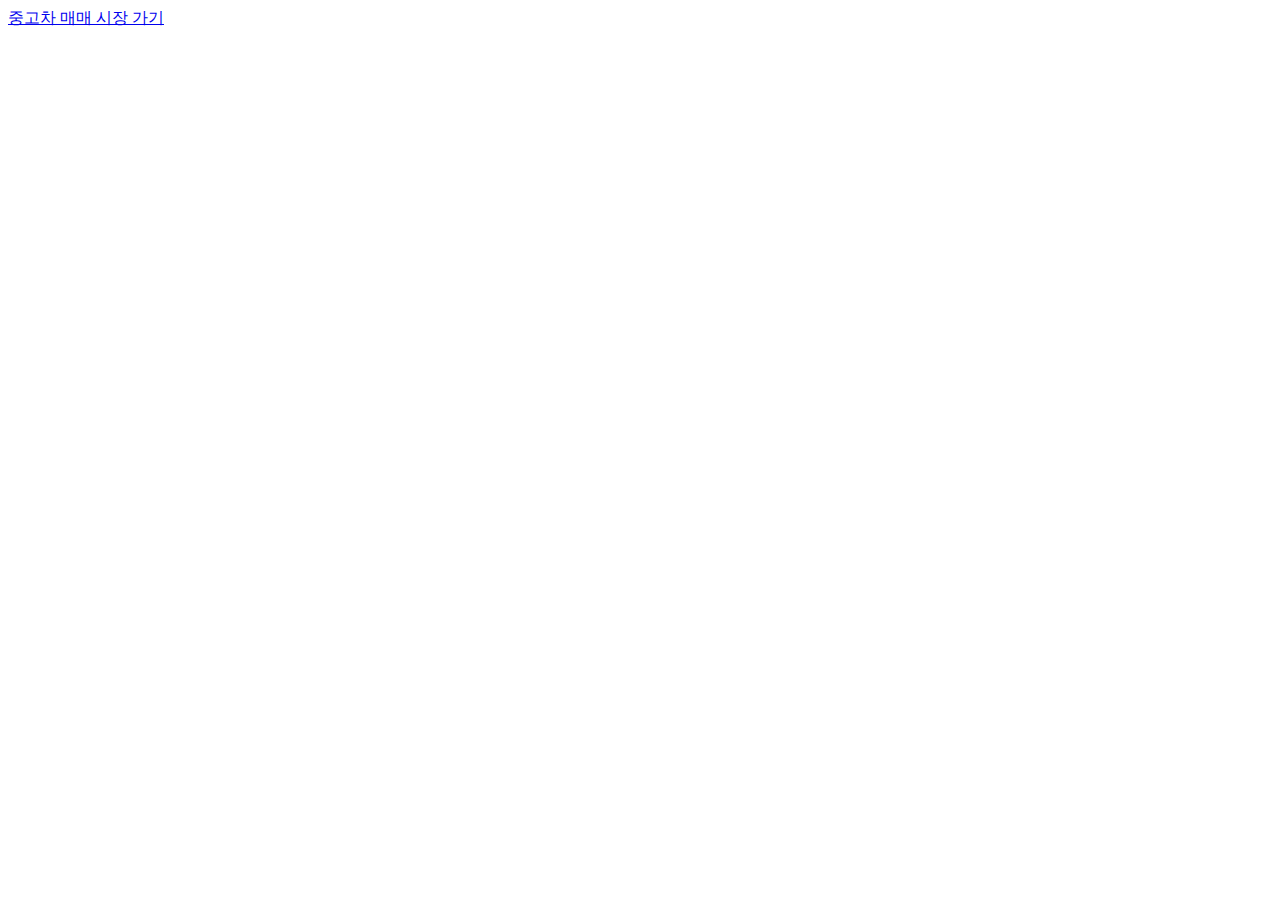
==== src/main/resources/static/index.html @ 3b0d5198 "하이퍼렛저 연동" ====
<!DOCTYPE html>
<html>
  <head>
    <meta charset="utf-8" />
    <meta name="viewport" content="width=device-width, initial-scale=1, shrink-to-fit=no" >
    <title>React App</title>
  </head>
  <body>
  	<a href="html/fabcar.html">중고차 매매 시장 가기</a>
  </body>
</html>
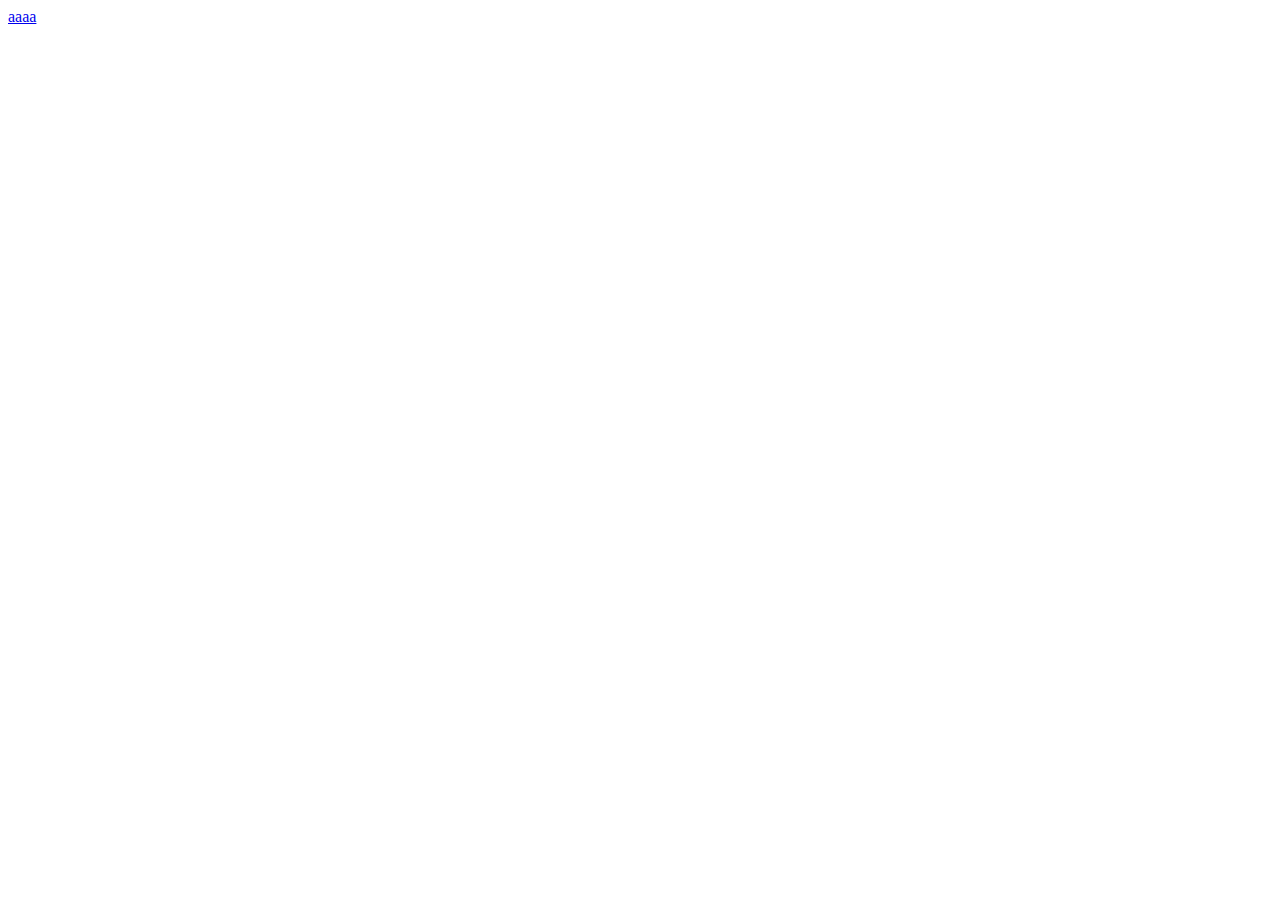
==== commit 79477e72: "db 연동중" ====
--- a/src/main/resources/static/index.html
+++ b/src/main/resources/static/index.html
@@ -3,9 +3,9 @@
   <head>
     <meta charset="utf-8" />
     <meta name="viewport" content="width=device-width, initial-scale=1, shrink-to-fit=no" >
-    <title>React App</title>
+    <title>Dear my pet</title>
   </head>
   <body>
-  	<a href="html/fabcar.html">중고차 매매 시장 가기</a>
+  	<a href="html/dearmypet.html">aaaa</a>
   </body>
 </html>
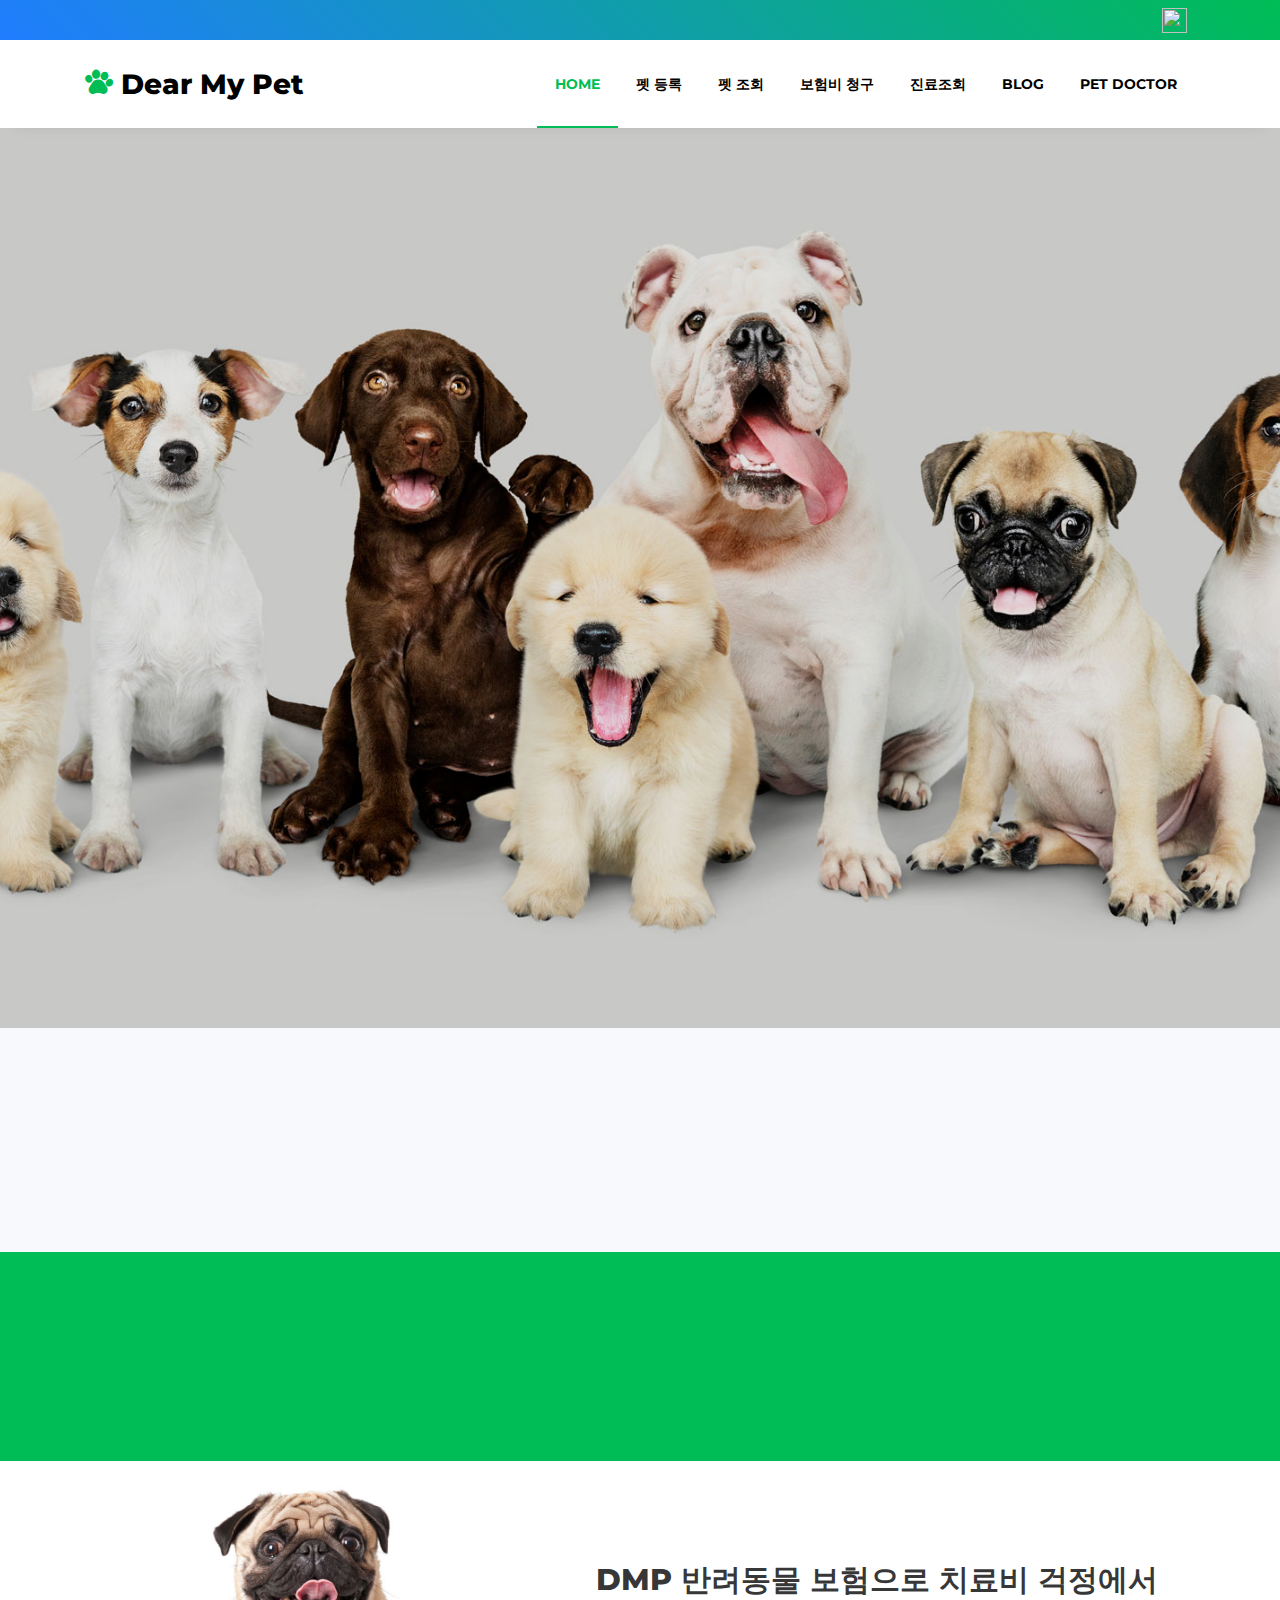
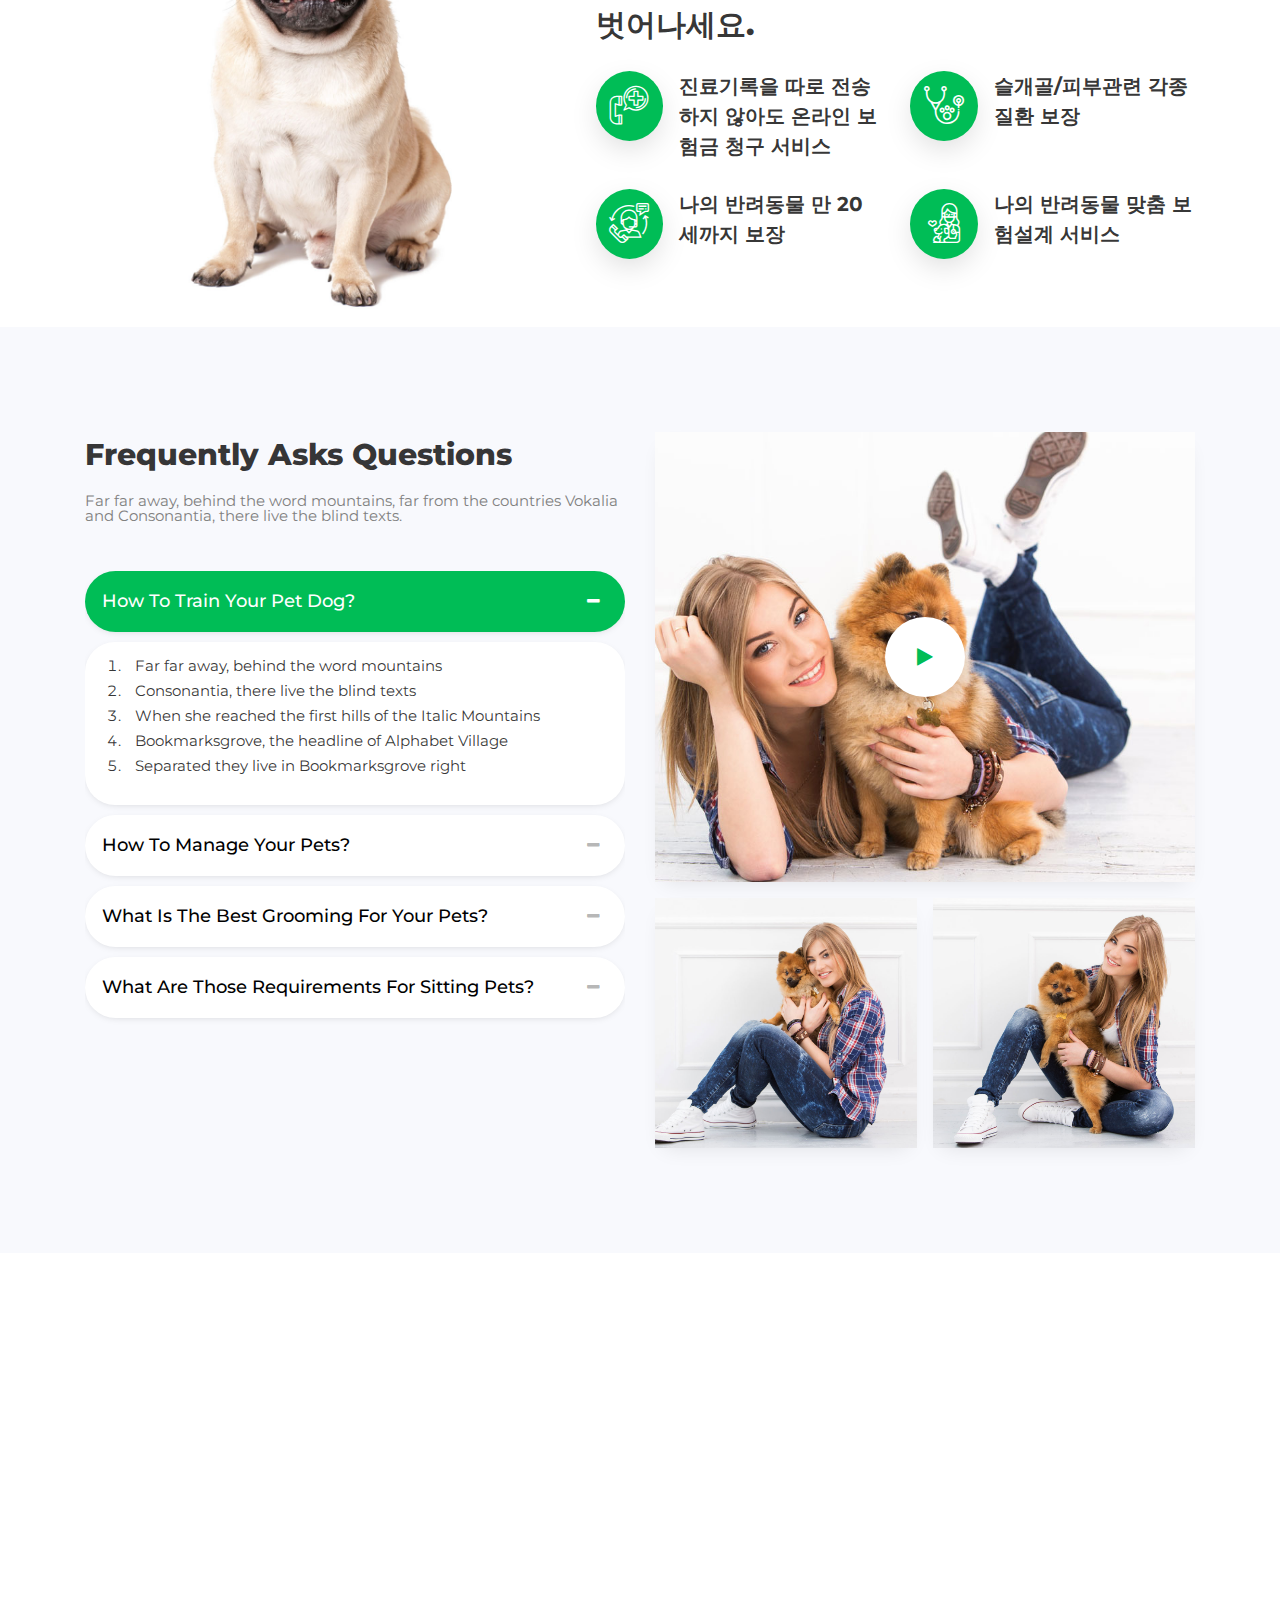
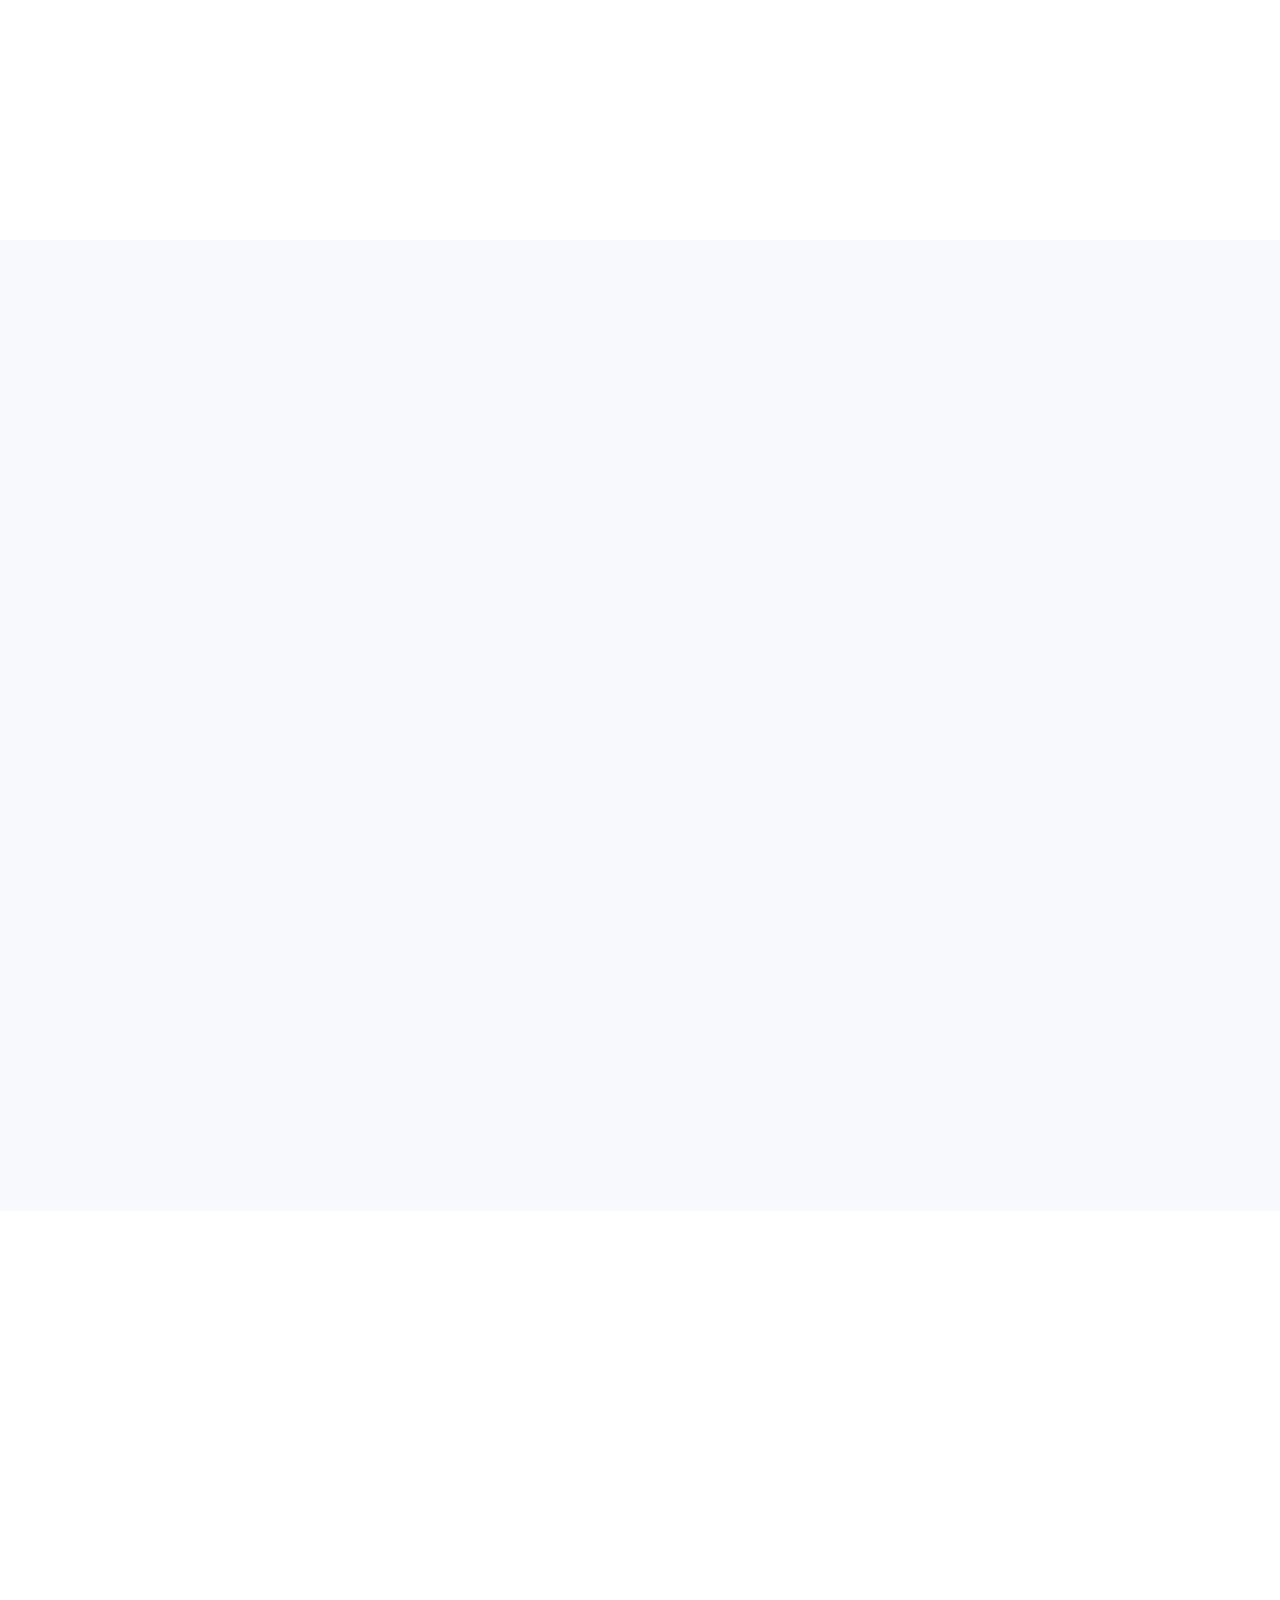
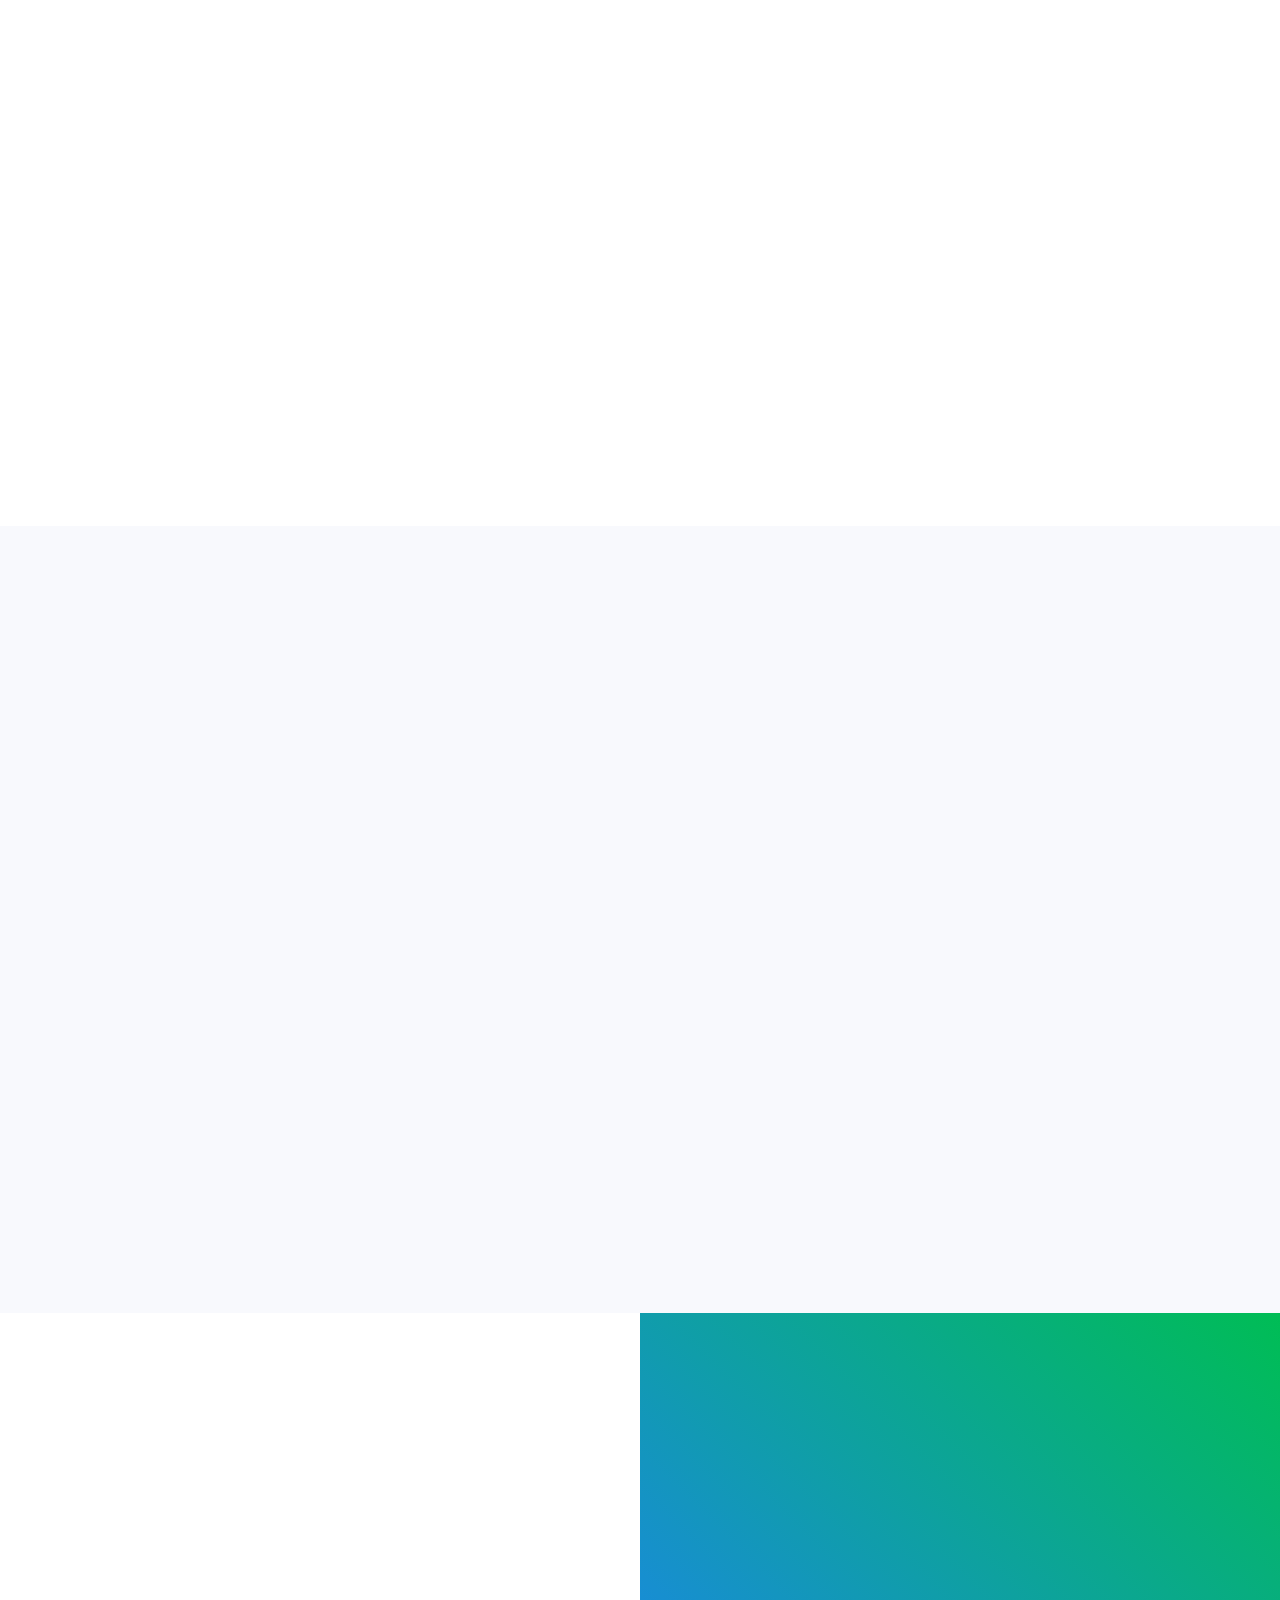
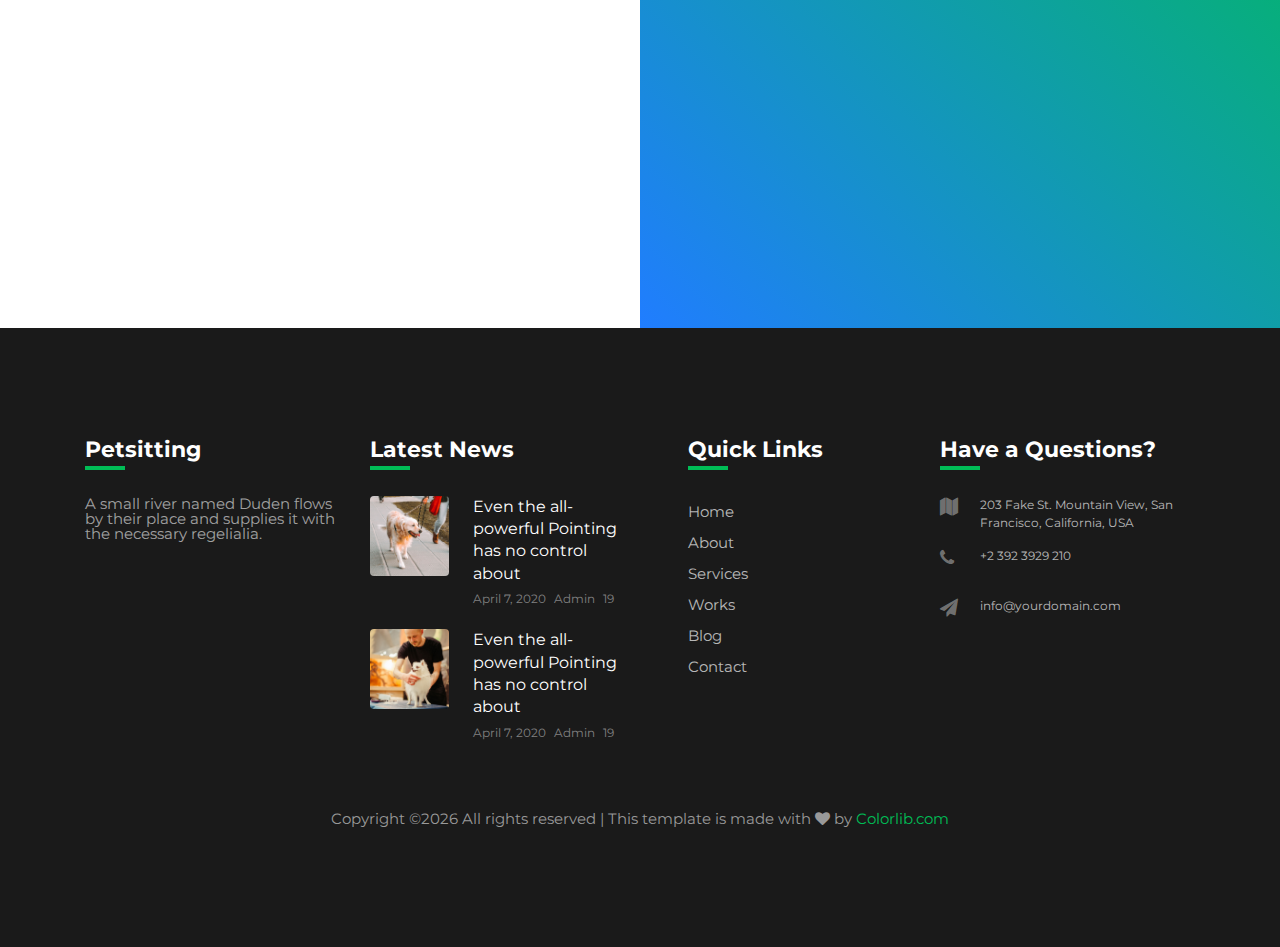
==== commit 5dc8b551: "ui update" ====
--- a/src/main/resources/static/index.html
+++ b/src/main/resources/static/index.html
@@ -1,11 +1,797 @@
 <!DOCTYPE html>
-<html>
+<html lang="en">
   <head>
-    <meta charset="utf-8" />
-    <meta name="viewport" content="width=device-width, initial-scale=1, shrink-to-fit=no" >
-    <title>Dear my pet</title>
+    <title>Pet Sitting - Free Bootstrap 4 Template by Colorlib</title>
+    <meta charset="utf-8">
+    <meta name="viewport" content="width=device-width, initial-scale=1, shrink-to-fit=no">
+    
+    <link href="https://fonts.googleapis.com/css?family=Montserrat:200,300,400,500,600,700,800&display=swap" rel="stylesheet">
+
+    <link rel="stylesheet" href="https://stackpath.bootstrapcdn.com/font-awesome/4.7.0/css/font-awesome.min.css">
+ 
+    <link rel="stylesheet" href="css/animate.css">
+    
+    <link rel="stylesheet" href="css/owl.carousel.min.css">
+    <link rel="stylesheet" href="css/owl.theme.default.min.css">
+    <link rel="stylesheet" href="css/magnific-popup.css">
+
+
+    <link rel="stylesheet" href="css/bootstrap-datepicker.css">
+    <link rel="stylesheet" href="css/jquery.timepicker.css">
+
+    <link rel="stylesheet" href="css/flaticon.css">
+    <link rel="stylesheet" href="css/style.css">
   </head>
   <body>
-  	<a href="html/dearmypet.html">aaaa</a>
+
+    <div class="wrap">
+			<div class="container">
+				<div class="row">
+					<div class="col-md-6 d-flex align-items-center">
+					</div>
+					<div class="col-md-6 d-flex justify-content-md-end">
+						<div class="social-media">
+			    		<p class="mb-0 d-flex">
+			    			<a href="login.html" class="d-flex align-items-center justify-content-center">
+			    			<img  src=/images/kakaoicon.png width="25"height="25">
+		    			</span></a>
+		    		
+			    		</p>
+		        </div>
+					</div>
+				</div>
+			</div>
+		</div>
+		<nav class="navbar navbar-expand-lg navbar-dark ftco_navbar bg-dark ftco-navbar-light" id="ftco-navbar">
+	    <div class="container">
+	    	<a class="navbar-brand" href="index.html"><span class="flaticon-pawprint-1 mr-2"></span>Dear My Pet</a>
+	      <button class="navbar-toggler" type="button" data-toggle="collapse" data-target="#ftco-nav" aria-controls="ftco-nav" aria-expanded="false" aria-label="Toggle navigation">
+	        <span class="fa fa-bars"></span> Menu
+	      </button>
+	      <div class="collapse navbar-collapse" id="ftco-nav">
+	        <ul class="navbar-nav ml-auto">
+	        	<li class="nav-item active"><a href="index.html" class="nav-link">Home</a></li>
+	        	        <li class="nav-item"><a href="pricing.html" class="nav-link">펫 등록</a></li>
+	        	        <li class="nav-item"><a href="vet.html" class="nav-link">펫 조회</a></li>
+	        	        <li class="nav-item"><a href="services.html" class="nav-link">보험비 청구</a></li>
+	                    <li class="nav-item"><a href="gallery.html" class="nav-link">진료조회</a></li>
+	                    <li class="nav-item"><a href="blog.html" class="nav-link">Blog</a></li>
+	                    <li class="nav-item"><a href="contact.html" class="nav-link">Pet Doctor</a></li>
+	        </ul>
+	      </div>
+	    </div>
+	  </nav>
+    <!-- END nav -->
+    <div class="hero-wrap js-fullheight" style="background-image: url('images/bg_1.jpg');" data-stellar-background-ratio="0.5">
+      <div class="overlay"></div>
+      <div class="container">
+        <div class="row no-gutters slider-text js-fullheight align-items-center justify-content-center" data-scrollax-parent="true">
+          <div class="col-md-11 ftco-animate text-center">
+          	<h1 class="mb-4">Highest Quality Care For Pets You'll Love </h1>
+           <!--  <p><a href="#" class="btn btn-primary mr-md-4 py-3 px-4">Learn more <span class="ion-ios-arrow-forward"></span></a></p> -->
+          </div>
+        </div>
+      </div>
+    </div>
+
+    <section class="ftco-section bg-light ftco-no-pt ftco-intro">
+    	<div class="container">
+    		<div class="row">
+          <div class="col-md-4 d-flex align-self-stretch px-4 ftco-animate">
+            <div class="d-block services active text-center">
+              <div class="icon d-flex align-items-center justify-content-center">
+            		<span class="flaticon-blind"></span>
+              </div>
+              <div class="media-body">
+                <h3 class="heading">펫 등록</h3>
+                <p>나의 반려동물을 등록해주세요.</p>
+                <a href="pricing.html" class="btn-custom d-flex align-items-center justify-content-center"><span class="fa fa-chevron-right"></span><i class="sr-only">Read more</i></a>
+              </div>
+            </div>      
+          </div>
+          <div class="col-md-4 d-flex align-self-stretch px-4 ftco-animate">
+            <div class="d-block services text-center">
+              <div class="icon d-flex align-items-center justify-content-center">
+            		<span class="flaticon-dog-eating"></span>
+              </div>
+              <div class="media-body">
+                <h3 class="heading">펫 조회</h3>
+                <p>나의 반려동물 & 진료기록 조회</p>
+                <a href="vet.html" class="btn-custom d-flex align-items-center justify-content-center"><span class="fa fa-chevron-right"></span><i class="sr-only">Read more</i></a>
+              </div>
+            </div>    
+          </div>
+          <div class="col-md-4 d-flex align-self-stretch px-4 ftco-animate">
+            <div class="d-block services text-center">
+              <div class="icon d-flex align-items-center justify-content-center">
+            		<span class="flaticon-grooming"></span>
+              </div>
+              <div class="media-body">
+                <h3 class="heading">보험비 청구</h3>
+                <p>손쉬운 보험비 청구 서비스!</p>
+                <a href="services.html" class="btn-custom d-flex align-items-center justify-content-center"><span class="fa fa-chevron-right"></span><i class="sr-only">Read more</i></a>
+              </div>
+            </div>      
+          </div>
+        </div>
+    	</div>
+    </section>
+
+ 
+    <section class="ftco-counter" id="section-counter">
+    	<div class="container">
+				<div class="row">
+          <div class="col-md-6 col-lg-3 d-flex justify-content-center counter-wrap ftco-animate">
+            <div class="block-18 text-center">
+              <div class="text">
+                <strong class="number" data-number="5000">0</strong>
+              </div>
+              <div class="text">
+              	<span>가입한 댕냥이 수</span>
+              </div>
+            </div>
+          </div>
+          <div class="col-md-6 col-lg-3 d-flex justify-content-center counter-wrap ftco-animate">
+            <div class="block-18 text-center">
+              <div class="text">
+                <strong class="number" data-number="45600">0</strong>
+              </div>
+              <div class="text">
+              	<span>총 보험료 지급액 (백만원)</span>
+              </div>
+            </div>
+          </div>
+          <div class="col-md-6 col-lg-3 d-flex justify-content-center counter-wrap ftco-animate">
+            <div class="block-18 text-center">
+              <div class="text">
+                <strong class="number" data-number="2700000">0</strong>
+              </div>
+              <div class="text">
+              	<span>마리당 실수령액(원)</span>
+              	<br>
+              	 <div class="text">
+              * 보험료청구 반려동물 대상 통계입니다.
+              </div>
+            </div>
+          </div>
+         <!--  <div class="col-md-6 col-lg-3 d-flex justify-content-center counter-wrap ftco-animate">
+            <div class="block-18 text-center">
+              <div class="text">
+                <strong class="number" data-number="50">0</strong>
+              </div>
+              <div class="text">
+              	<span>Pets Hosted</span>
+              </div>
+            </div>
+          </div> -->
+        </div>
+    	</div>
+    </section>
+
+ <section class="ftco-section ftco-no-pt ftco-no-pb">
+    	<div class="container">
+    		<div class="row d-flex no-gutters">
+    			<div class="col-md-5 d-flex">
+    				<div class="img img-video d-flex align-self-stretch align-items-center justify-content-center justify-content-md-center mb-4 mb-sm-0" style="background-image:url(images/about-1.jpg);">
+    				</div>
+    			</div>
+    			<div class="col-md-7 pl-md-5 py-md-5">
+    				<div class="heading-section pt-md-5">
+	            <h2 class="mb-4">DMP 반려동물 보험으로 치료비 걱정에서 벗어나세요.</h2>
+    				</div>
+    				<div class="row">
+    				
+    				<div class="col-md-6 services-2 w-100 d-flex">
+	    					<div class="icon d-flex align-items-center justify-content-center"><span class="flaticon-emergency-call"></span></div>
+	    					<div class="text pl-3">
+	    						<h4>진료기록을 따로 전송하지 않아도 온라인 보험금 청구 서비스</h4>
+	    					</div>
+	    				</div>
+	    				
+	    				<div class="col-md-6 services-2 w-100 d-flex">
+	    					<div class="icon d-flex align-items-center justify-content-center"><span class="flaticon-stethoscope"></span></div>
+	    					<div class="text pl-3">
+	    						<h4>슬개골/피부관련 각종 질환 보장</h4>
+	    						
+	    					</div>
+	    				</div>
+	    				<div class="col-md-6 services-2 w-100 d-flex">
+	    					<div class="icon d-flex align-items-center justify-content-center"><span class="flaticon-customer-service"></span></div>
+	    					<div class="text pl-3">
+	    						<h4>나의 반려동물 만 20세까지 보장</h4>
+	    						
+	    					</div>
+	    				</div>
+	    				
+	    				<div class="col-md-6 services-2 w-100 d-flex">
+	    					<div class="icon d-flex align-items-center justify-content-center"><span class="flaticon-veterinarian"></span></div>
+	    					<div class="text pl-3">
+	    						<h4>나의 반려동물 맞춤 보험설계 서비스</h4>
+	    					</div>
+	    				</div>
+	    			</div>
+	        </div>
+        </div>
+    	</div>
+    </section>
+
+
+
+
+    <section class="ftco-section bg-light ftco-faqs">
+    	<div class="container">
+    		<div class="row">
+    			<div class="col-lg-6 order-md-last">
+    				<div class="img img-video d-flex align-self-stretch align-items-center justify-content-center justify-content-md-center mb-4 mb-sm-0" style="background-image:url(images/about.jpg);">
+    					<a href="https://vimeo.com/45830194" class="icon-video popup-vimeo d-flex justify-content-center align-items-center">
+    						<span class="fa fa-play"></span>
+    					</a>
+    				</div>
+    				<div class="d-flex mt-3">
+    					<div class="img img-2 mr-md-2" style="background-image:url(images/about-2.jpg);"></div>
+    					<div class="img img-2 ml-md-2" style="background-image:url(images/about-3.jpg);"></div>
+    				</div>
+    			</div>
+
+    			<div class="col-lg-6">
+    				<div class="heading-section mb-5 mt-5 mt-lg-0">
+	            <h2 class="mb-3">Frequently Asks Questions</h2>
+	            <p>Far far away, behind the word mountains, far from the countries Vokalia and Consonantia, there live the blind texts.</p>
+    				</div>
+    				<div id="accordion" class="myaccordion w-100" aria-multiselectable="true">
+						  <div class="card">
+						    <div class="card-header p-0" id="headingOne">
+						      <h2 class="mb-0">
+						        <button href="#collapseOne" class="d-flex py-3 px-4 align-items-center justify-content-between btn btn-link" data-parent="#accordion" data-toggle="collapse" aria-expanded="true" aria-controls="collapseOne">
+						        	<p class="mb-0">How to train your pet dog?</p>
+						          <i class="fa" aria-hidden="true"></i>
+						        </button>
+						      </h2>
+						    </div>
+						    <div class="collapse show" id="collapseOne" role="tabpanel" aria-labelledby="headingOne">
+						      <div class="card-body py-3 px-0">
+						      	<ol>
+						      		<li>Far far away, behind the word mountains</li>
+						      		<li>Consonantia, there live the blind texts</li>
+						      		<li>When she reached the first hills of the Italic Mountains</li>
+						      		<li>Bookmarksgrove, the headline of Alphabet Village</li>
+						      		<li>Separated they live in Bookmarksgrove right</li>
+						      	</ol>
+						      </div>
+						    </div>
+						  </div>
+
+						  <div class="card">
+						    <div class="card-header p-0" id="headingTwo" role="tab">
+						      <h2 class="mb-0">
+						        <button href="#collapseTwo" class="d-flex py-3 px-4 align-items-center justify-content-between btn btn-link" data-parent="#accordion" data-toggle="collapse" aria-expanded="false" aria-controls="collapseTwo">
+						        	<p class="mb-0">How to manage your pets?</p>
+						          <i class="fa" aria-hidden="true"></i>
+						        </button>
+						      </h2>
+						    </div>
+						    <div class="collapse" id="collapseTwo" role="tabpanel" aria-labelledby="headingTwo">
+						      <div class="card-body py-3 px-0">
+						      	<ol>
+						      		<li>Far far away, behind the word mountains</li>
+						      		<li>Consonantia, there live the blind texts</li>
+						      		<li>When she reached the first hills of the Italic Mountains</li>
+						      		<li>Bookmarksgrove, the headline of Alphabet Village</li>
+						      		<li>Separated they live in Bookmarksgrove right</li>
+						      	</ol>
+						      </div>
+						    </div>
+						  </div>
+
+						  <div class="card">
+						    <div class="card-header p-0" id="headingThree" role="tab">
+						      <h2 class="mb-0">
+						        <button href="#collapseThree" class="d-flex py-3 px-4 align-items-center justify-content-between btn btn-link" data-parent="#accordion" data-toggle="collapse" aria-expanded="false" aria-controls="collapseThree">
+						        	<p class="mb-0">What is the best grooming for your pets?</p>
+						          <i class="fa" aria-hidden="true"></i>
+						        </button>
+						      </h2>
+						    </div>
+						    <div class="collapse" id="collapseThree" role="tabpanel" aria-labelledby="headingTwo">
+						      <div class="card-body py-3 px-0">
+						      	<ol>
+						      		<li>Far far away, behind the word mountains</li>
+						      		<li>Consonantia, there live the blind texts</li>
+						      		<li>When she reached the first hills of the Italic Mountains</li>
+						      		<li>Bookmarksgrove, the headline of Alphabet Village</li>
+						      		<li>Separated they live in Bookmarksgrove right</li>
+						      	</ol>
+						      </div>
+						    </div>
+						  </div>
+
+						  <div class="card">
+						    <div class="card-header p-0" id="headingFour" role="tab">
+						      <h2 class="mb-0">
+						        <button href="#collapseFour" class="d-flex py-3 px-4 align-items-center justify-content-between btn btn-link" data-parent="#accordion" data-toggle="collapse" aria-expanded="false" aria-controls="collapseFour">
+						        	<p class="mb-0">What are those requirements for sitting pets?</p>
+						          <i class="fa" aria-hidden="true"></i>
+						        </button>
+						      </h2>
+						    </div>
+						    <div class="collapse" id="collapseFour" role="tabpanel" aria-labelledby="headingTwo">
+						      <div class="card-body py-3 px-0">
+						      	<p>Far far away, behind the word mountains, far from the countries Vokalia and Consonantia, there live the blind texts. Separated they live in Bookmarksgrove right at the coast of the Semantics, a large language ocean.</p>
+						      </div>
+						    </div>
+						  </div>
+						</div>
+	        </div>
+        </div>
+    	</div>
+    </section>
+
+    <section class="ftco-section testimony-section" style="background-image: url('images/bg_2.jpg');">
+    	<div class="overlay"></div>
+      <div class="container">
+        <div class="row justify-content-center pb-5 mb-3">
+          <div class="col-md-7 heading-section text-center ftco-animate">
+            <h2>Happy Clients &amp; Feedbacks</h2>
+          </div>
+        </div>
+        <div class="row ftco-animate">
+          <div class="col-md-12">
+            <div class="carousel-testimony owl-carousel ftco-owl">
+              <div class="item">
+                <div class="testimony-wrap py-4">
+                	<div class="icon d-flex align-items-center justify-content-center"><span class="fa fa-quote-left"></span></div>
+                  <div class="text">
+                    <p class="mb-4">Far far away, behind the word mountains, far from the countries Vokalia and Consonantia, there live the blind texts.</p>
+                    <div class="d-flex align-items-center">
+                    	<div class="user-img" style="background-image: url(images/person_1.jpg)"></div>
+                    	<div class="pl-3">
+		                    <p class="name">Roger Scott</p>
+		                    <span class="position">Marketing Manager</span>
+		                  </div>
+	                  </div>
+                  </div>
+                </div>
+              </div>
+              <div class="item">
+                <div class="testimony-wrap py-4">
+                	<div class="icon d-flex align-items-center justify-content-center"><span class="fa fa-quote-left"></span></div>
+                  <div class="text">
+                    <p class="mb-4">Far far away, behind the word mountains, far from the countries Vokalia and Consonantia, there live the blind texts.</p>
+                    <div class="d-flex align-items-center">
+                    	<div class="user-img" style="background-image: url(images/person_2.jpg)"></div>
+                    	<div class="pl-3">
+		                    <p class="name">Roger Scott</p>
+		                    <span class="position">Marketing Manager</span>
+		                  </div>
+	                  </div>
+                  </div>
+                </div>
+              </div>
+              <div class="item">
+                <div class="testimony-wrap py-4">
+                	<div class="icon d-flex align-items-center justify-content-center"><span class="fa fa-quote-left"></span></div>
+                  <div class="text">
+                    <p class="mb-4">Far far away, behind the word mountains, far from the countries Vokalia and Consonantia, there live the blind texts.</p>
+                    <div class="d-flex align-items-center">
+                    	<div class="user-img" style="background-image: url(images/person_3.jpg)"></div>
+                    	<div class="pl-3">
+		                    <p class="name">Roger Scott</p>
+		                    <span class="position">Marketing Manager</span>
+		                  </div>
+	                  </div>
+                  </div>
+                </div>
+              </div>
+              <div class="item">
+                <div class="testimony-wrap py-4">
+                	<div class="icon d-flex align-items-center justify-content-center"><span class="fa fa-quote-left"></span></div>
+                  <div class="text">
+                    <p class="mb-4">Far far away, behind the word mountains, far from the countries Vokalia and Consonantia, there live the blind texts.</p>
+                    <div class="d-flex align-items-center">
+                    	<div class="user-img" style="background-image: url(images/person_1.jpg)"></div>
+                    	<div class="pl-3">
+		                    <p class="name">Roger Scott</p>
+		                    <span class="position">Marketing Manager</span>
+		                  </div>
+	                  </div>
+                  </div>
+                </div>
+              </div>
+              <div class="item">
+                <div class="testimony-wrap py-4">
+                	<div class="icon d-flex align-items-center justify-content-center"><span class="fa fa-quote-left"></span></div>
+                  <div class="text">
+                    <p class="mb-4">Far far away, behind the word mountains, far from the countries Vokalia and Consonantia, there live the blind texts.</p>
+                    <div class="d-flex align-items-center">
+                    	<div class="user-img" style="background-image: url(images/person_2.jpg)"></div>
+                    	<div class="pl-3">
+		                    <p class="name">Roger Scott</p>
+		                    <span class="position">Marketing Manager</span>
+		                  </div>
+	                  </div>
+                  </div>
+                </div>
+              </div>
+            </div>
+          </div>
+        </div>
+      </div>
+    </section>
+
+    <section class="ftco-section bg-light">
+    	<div class="container">
+    		<div class="row justify-content-center pb-5 mb-3">
+          <div class="col-md-7 heading-section text-center ftco-animate">
+            <h2>Affordable Packages</h2>
+          </div>
+        </div>
+    		<div class="row">
+    			<div class="col-md-4 ftco-animate">
+	          <div class="block-7">
+	          	<div class="img" style="background-image: url(images/pricing-1.jpg);"></div>
+	            <div class="text-center p-4">
+	            	<span class="excerpt d-block">Personal</span>
+	            	<span class="price"><sup>$</sup> <span class="number">49</span> <sub>/mos</sub></span>
+	            
+		            <ul class="pricing-text mb-5">
+		              <li><span class="fa fa-check mr-2"></span>5 Dog Walk</li>
+		              <li><span class="fa fa-check mr-2"></span>3 Vet Visit</li>
+		              <li><span class="fa fa-check mr-2"></span>3 Pet Spa</li>
+		              <li><span class="fa fa-check mr-2"></span>Free Supports</li>
+		            </ul>
+
+	            	<a href="#" class="btn btn-primary d-block px-2 py-3">Get Started</a>
+	            </div>
+	          </div>
+	        </div>
+	        <div class="col-md-4 ftco-animate">
+	          <div class="block-7">
+	          	<div class="img" style="background-image: url(images/pricing-2.jpg);"></div>
+	            <div class="text-center p-4">
+	            	<span class="excerpt d-block">Business</span>
+		            <span class="price"><sup>$</sup> <span class="number">79</span> <sub>/mos</sub></span>
+		            
+		            <ul class="pricing-text mb-5">
+		              <li><span class="fa fa-check mr-2"></span>5 Dog Walk</li>
+		              <li><span class="fa fa-check mr-2"></span>3 Vet Visit</li>
+		              <li><span class="fa fa-check mr-2"></span>3 Pet Spa</li>
+		              <li><span class="fa fa-check mr-2"></span>Free Supports</li>
+		            </ul>
+
+		            <a href="#" class="btn btn-primary d-block px-2 py-3">Get Started</a>
+	            </div>
+	          </div>
+	        </div>
+	        <div class="col-md-4 ftco-animate">
+	          <div class="block-7">
+	          	<div class="img" style="background-image: url(images/pricing-3.jpg);"></div>
+	            <div class="text-center p-4">
+	            	<span class="excerpt d-block">Ultimate</span>
+		            <span class="price"><sup>$</sup> <span class="number">109</span> <sub>/mos</sub></span>
+		            
+		            <ul class="pricing-text mb-5">
+		              <li><span class="fa fa-check mr-2"></span>5 Dog Walk</li>
+		              <li><span class="fa fa-check mr-2"></span>3 Vet Visit</li>
+		              <li><span class="fa fa-check mr-2"></span>3 Pet Spa</li>
+		              <li><span class="fa fa-check mr-2"></span>Free Supports</li>
+		            </ul>
+
+		            <a href="#" class="btn btn-primary d-block px-2 py-3">Get Started</a>
+	            </div>
+	          </div>
+	        </div>
+	      </div>
+    	</div>
+    </section>
+		
+		<section class="ftco-section">
+			<div class="container">
+				<div class="row justify-content-center pb-5 mb-3">
+          <div class="col-md-7 heading-section text-center ftco-animate">
+            <h2>Pets Gallery</h2>
+          </div>
+        </div>
+				<div class="row">
+          <div class="col-md-4 ftco-animate">
+            <div class="work mb-4 img d-flex align-items-end" style="background-image: url(images/gallery-1.jpg);">
+            	<a href="images/gallery-1.jpg" class="icon image-popup d-flex justify-content-center align-items-center">
+	    					<span class="fa fa-expand"></span>
+	    				</a>
+            	<div class="desc w-100 px-4">
+	              <div class="text w-100 mb-3">
+	              	<span>Cat</span>
+	              	<h2><a href="work-single.html">Persian Cat</a></h2>
+	              </div>
+              </div>
+            </div>
+          </div>
+          <div class="col-md-4 ftco-animate">
+            <div class="work mb-4 img d-flex align-items-end" style="background-image: url(images/gallery-2.jpg);">
+            	<a href="images/gallery-2.jpg" class="icon image-popup d-flex justify-content-center align-items-center">
+	    					<span class="fa fa-expand"></span>
+	    				</a>
+            	<div class="desc w-100 px-4">
+	              <div class="text w-100 mb-3">
+	              	<span>Dog</span>
+	              	<h2><a href="work-single.html">Pomeranian</a></h2>
+	              </div>
+              </div>
+            </div>
+          </div>
+          <div class="col-md-4 ftco-animate">
+            <div class="work mb-4 img d-flex align-items-end" style="background-image: url(images/gallery-3.jpg);">
+            	<a href="images/gallery-3.jpg" class="icon image-popup d-flex justify-content-center align-items-center">
+	    					<span class="fa fa-expand"></span>
+	    				</a>
+            	<div class="desc w-100 px-4">
+	              <div class="text w-100 mb-3">
+	              	<span>Cat</span>
+	              	<h2><a href="work-single.html">Sphynx Cat</a></h2>
+	              </div>
+              </div>
+            </div>
+          </div>
+
+          <div class="col-md-4 ftco-animate">
+            <div class="work mb-4 img d-flex align-items-end" style="background-image: url(images/gallery-4.jpg);">
+            	<a href="images/gallery-4.jpg" class="icon image-popup d-flex justify-content-center align-items-center">
+	    					<span class="fa fa-expand"></span>
+	    				</a>
+            	<div class="desc w-100 px-4">
+	              <div class="text w-100 mb-3">
+	              	<span>Cat</span>
+	              	<h2><a href="work-single.html">British Shorthair</a></h2>
+	              </div>
+              </div>
+            </div>
+          </div>
+          <div class="col-md-4 ftco-animate">
+            <div class="work mb-4 img d-flex align-items-end" style="background-image: url(images/gallery-5.jpg);">
+            	<a href="images/gallery-5.jpg" class="icon image-popup d-flex justify-content-center align-items-center">
+	    					<span class="fa fa-expand"></span>
+	    				</a>
+            	<div class="desc w-100 px-4">
+	              <div class="text w-100 mb-3">
+	              	<span>Dog</span>
+	              	<h2><a href="work-single.html">Beagle</a></h2>
+	              </div>
+              </div>
+            </div>
+          </div>
+          <div class="col-md-4 ftco-animate">
+            <div class="work mb-4 img d-flex align-items-end" style="background-image: url(images/gallery-6.jpg);">
+            	<a href="images/gallery-6.jpg" class="icon image-popup d-flex justify-content-center align-items-center">
+	    					<span class="fa fa-expand"></span>
+	    				</a>
+            	<div class="desc w-100 px-4">
+	              <div class="text w-100 mb-3">
+	              	<span>Dog</span>
+	              	<h2><a href="work-single.html">Pug</a></h2>
+	              </div>
+              </div>
+            </div>
+          </div>
+        </div>
+			</div>
+		</section>
+
+    <section class="ftco-section bg-light">
+      <div class="container">
+        <div class="row justify-content-center pb-5 mb-3">
+          <div class="col-md-7 heading-section text-center ftco-animate">
+            <h2>Latest news from our blog</h2>
+          </div>
+        </div>
+        <div class="row d-flex">
+          <div class="col-md-4 d-flex ftco-animate">
+            <div class="blog-entry align-self-stretch">
+              <a href="blog-single.html" class="block-20 rounded" style="background-image: url('images/image_1.jpg');">
+              </a>
+              <div class="text p-4">
+              	<div class="meta mb-2">
+                  <div><a href="#">April 07, 2020</a></div>
+                  <div><a href="#">Admin</a></div>
+                  <div><a href="#" class="meta-chat"><span class="fa fa-comment"></span> 3</a></div>
+                </div>
+                <h3 class="heading"><a href="#">Even the all-powerful Pointing has no control about the blind texts</a></h3>
+              </div>
+            </div>
+          </div>
+          <div class="col-md-4 d-flex ftco-animate">
+            <div class="blog-entry align-self-stretch">
+              <a href="blog-single.html" class="block-20 rounded" style="background-image: url('images/image_2.jpg');">
+              </a>
+              <div class="text p-4">
+              	<div class="meta mb-2">
+                  <div><a href="#">April 07, 2020</a></div>
+                  <div><a href="#">Admin</a></div>
+                  <div><a href="#" class="meta-chat"><span class="fa fa-comment"></span> 3</a></div>
+                </div>
+                <h3 class="heading"><a href="#">Even the all-powerful Pointing has no control about the blind texts</a></h3>
+              </div>
+            </div>
+          </div>
+          <div class="col-md-4 d-flex ftco-animate">
+            <div class="blog-entry align-self-stretch">
+              <a href="blog-single.html" class="block-20 rounded" style="background-image: url('images/image_3.jpg');">
+              </a>
+              <div class="text p-4">
+              	<div class="meta mb-2">
+                  <div><a href="#">April 07, 2020</a></div>
+                  <div><a href="#">Admin</a></div>
+                  <div><a href="#" class="meta-chat"><span class="fa fa-comment"></span> 3</a></div>
+                </div>
+                <h3 class="heading"><a href="#">Even the all-powerful Pointing has no control about the blind texts</a></h3>
+              </div>
+            </div>
+          </div>
+        </div>
+      </div>
+    </section>
+
+    <section class="ftco-appointment ftco-section ftco-no-pt ftco-no-pb img" style="background-image: url(images/bg_3.jpg);">
+			<div class="overlay"></div>
+    	<div class="container">
+    		<div class="row d-md-flex justify-content-end">
+    			<div class="col-md-12 col-lg-6 half p-3 py-5 pl-lg-5 ftco-animate">
+    				<h2 class="mb-4">Free Consultation</h2>
+    				<form action="#" class="appointment">
+    					<div class="row">
+    						<div class="col-md-12">
+									<div class="form-group">
+			    					<div class="form-field">
+	          					<div class="select-wrap">
+	                      <div class="icon"><span class="fa fa-chevron-down"></span></div>
+	                      <select name="" id="" class="form-control">
+	                      	<option value="">Select services</option>
+	                        <option value="">Cat Sitting</option>
+	                        <option value="">Dog Walk</option>
+	                        <option value="">Pet Spa</option>
+	                        <option value="">Pet Grooming</option>
+	                        <option value="">Pet Daycare</option>
+	                      </select>
+	                    </div>
+			              </div>
+			    				</div>
+								</div>
+								<div class="col-md-6">
+									<div class="form-group">
+			              <input type="text" class="form-control" placeholder="Your Name">
+			            </div>
+								</div>
+								<div class="col-md-6">
+									<div class="form-group">
+			              <input type="text" class="form-control" placeholder="Vehicle number">
+			            </div>
+								</div>
+								<div class="col-md-6">
+									<div class="form-group">
+			    					<div class="input-wrap">
+			            		<div class="icon"><span class="fa fa-calendar"></span></div>
+			            		<input type="text" class="form-control appointment_date" placeholder="Date">
+		            		</div>
+			    				</div>
+								</div>
+								<div class="col-md-6">
+									<div class="form-group">
+			    					<div class="input-wrap">
+			            		<div class="icon"><span class="fa fa-clock-o"></span></div>
+			            		<input type="text" class="form-control appointment_time" placeholder="Time">
+		            		</div>
+			    				</div>
+								</div>
+								<div class="col-md-12">
+									<div class="form-group">
+			              <textarea name="" id="" cols="30" rows="7" class="form-control" placeholder="Message"></textarea>
+			            </div>
+								</div>
+								<div class="col-md-12">
+									<div class="form-group">
+			              <input type="submit" value="Send message" class="btn btn-primary py-3 px-4">
+			            </div>
+								</div>
+    					</div>
+	          </form>
+    			</div>
+    		</div>
+    	</div>
+    </section>
+
+    <footer class="footer">
+			<div class="container">
+				<div class="row">
+					<div class="col-md-6 col-lg-3 mb-4 mb-md-0">
+						<h2 class="footer-heading">Petsitting</h2>
+						<p>A small river named Duden flows by their place and supplies it with the necessary regelialia.</p>
+						<ul class="ftco-footer-social p-0">
+              <li class="ftco-animate"><a href="#" data-toggle="tooltip" data-placement="top" title="Twitter"><span class="fa fa-twitter"></span></a></li>
+              <li class="ftco-animate"><a href="#" data-toggle="tooltip" data-placement="top" title="Facebook"><span class="fa fa-facebook"></span></a></li>
+              <li class="ftco-animate"><a href="#" data-toggle="tooltip" data-placement="top" title="Instagram"><span class="fa fa-instagram"></span></a></li>
+            </ul>
+					</div>
+					<div class="col-md-6 col-lg-3 mb-4 mb-md-0">
+						<h2 class="footer-heading">Latest News</h2>
+						<div class="block-21 mb-4 d-flex">
+              <a class="img mr-4 rounded" style="background-image: url(images/image_1.jpg);"></a>
+              <div class="text">
+                <h3 class="heading"><a href="#">Even the all-powerful Pointing has no control about</a></h3>
+                <div class="meta">
+                  <div><a href="#"><span class="icon-calendar"></span> April 7, 2020</a></div>
+                  <div><a href="#"><span class="icon-person"></span> Admin</a></div>
+                  <div><a href="#"><span class="icon-chat"></span> 19</a></div>
+                </div>
+              </div>
+            </div>
+            <div class="block-21 mb-4 d-flex">
+              <a class="img mr-4 rounded" style="background-image: url(images/image_2.jpg);"></a>
+              <div class="text">
+                <h3 class="heading"><a href="#">Even the all-powerful Pointing has no control about</a></h3>
+                <div class="meta">
+                  <div><a href="#"><span class="icon-calendar"></span> April 7, 2020</a></div>
+                  <div><a href="#"><span class="icon-person"></span> Admin</a></div>
+                  <div><a href="#"><span class="icon-chat"></span> 19</a></div>
+                </div>
+              </div>
+            </div>
+					</div>
+					<div class="col-md-6 col-lg-3 pl-lg-5 mb-4 mb-md-0">
+						<h2 class="footer-heading">Quick Links</h2>
+						<ul class="list-unstyled">
+              <li><a href="#" class="py-2 d-block">Home</a></li>
+              <li><a href="#" class="py-2 d-block">About</a></li>
+              <li><a href="#" class="py-2 d-block">Services</a></li>
+              <li><a href="#" class="py-2 d-block">Works</a></li>
+              <li><a href="#" class="py-2 d-block">Blog</a></li>
+              <li><a href="#" class="py-2 d-block">Contact</a></li>
+            </ul>
+					</div>
+					<div class="col-md-6 col-lg-3 mb-4 mb-md-0">
+						<h2 class="footer-heading">Have a Questions?</h2>
+						<div class="block-23 mb-3">
+              <ul>
+                <li><span class="icon fa fa-map"></span><span class="text">203 Fake St. Mountain View, San Francisco, California, USA</span></li>
+                <li><a href="#"><span class="icon fa fa-phone"></span><span class="text">+2 392 3929 210</span></a></li>
+                <li><a href="#"><span class="icon fa fa-paper-plane"></span><span class="text">info@yourdomain.com</span></a></li>
+              </ul>
+            </div>
+					</div>
+				</div>
+				<div class="row mt-5">
+          <div class="col-md-12 text-center">
+
+            <p class="copyright"><!-- Link back to Colorlib can't be removed. Template is licensed under CC BY 3.0. -->
+  Copyright &copy;<script>document.write(new Date().getFullYear());</script> All rights reserved | This template is made with <i class="fa fa-heart" aria-hidden="true"></i> by <a href="https://colorlib.com" target="_blank">Colorlib.com</a>
+  <!-- Link back to Colorlib can't be removed. Template is licensed under CC BY 3.0. --></p>
+          </div>
+        </div>
+			</div>
+		</footer>
+
+    
+  
+
+  <!-- loader -->
+  <div id="ftco-loader" class="show fullscreen"><svg class="circular" width="48px" height="48px"><circle class="path-bg" cx="24" cy="24" r="22" fill="none" stroke-width="4" stroke="#eeeeee"/><circle class="path" cx="24" cy="24" r="22" fill="none" stroke-width="4" stroke-miterlimit="10" stroke="#F96D00"/></svg></div>
+
+
+  <script src="js/jquery.min.js"></script>
+  <script src="js/jquery-migrate-3.0.1.min.js"></script>
+  <script src="js/popper.min.js"></script>
+  <script src="js/bootstrap.min.js"></script>
+  <script src="js/jquery.easing.1.3.js"></script>
+  <script src="js/jquery.waypoints.min.js"></script>
+  <script src="js/jquery.stellar.min.js"></script>
+  <script src="js/jquery.animateNumber.min.js"></script>
+  <script src="js/bootstrap-datepicker.js"></script>
+  <script src="js/jquery.timepicker.min.js"></script>
+  <script src="js/owl.carousel.min.js"></script>
+  <script src="js/jquery.magnific-popup.min.js"></script>
+  <script src="js/scrollax.min.js"></script>
+  <script src="https://maps.googleapis.com/maps/api/js?key=AIzaSyBVWaKrjvy3MaE7SQ74_uJiULgl1JY0H2s&sensor=false"></script>
+  <script src="js/google-map.js"></script>
+  <script src="js/main.js"></script>
+
+
+    
   </body>
-</html>
+</html>--- a/src/main/resources/static/css/flaticon.css
+++ b/src/main/resources/static/css/flaticon.css
@@ -0,0 +1,47 @@
+	/*
+  	Flaticon icon font: Flaticon
+  	Creation date: 24/01/2020 06:52
+  	*/
+
+
+@font-face {
+  font-family: "Flaticon";
+  src: url("../fonts/flaticon/font/Flaticon.eot");
+  src: url("../fonts/flaticon/font/Flaticon.eot?#iefix") format("embedded-opentype"),
+       url("../fonts/flaticon/font/Flaticon.woff") format("woff"),
+       url("../fonts/flaticon/font/Flaticon.ttf") format("truetype"),
+       url("../fonts/flaticon/font/Flaticon.svg#Flaticon") format("svg");
+  font-weight: normal;
+  font-style: normal;
+}
+
+@media screen and (-webkit-min-device-pixel-ratio:0) {
+  @font-face {
+    font-family: "Flaticon";
+    src: url("../fonts/flaticon/font/Flaticon.svg#Flaticon") format("svg");
+  }
+}
+
+[class^="flaticon-"]:before, [class*=" flaticon-"]:before,
+[class^="flaticon-"]:after, [class*=" flaticon-"]:after {   
+  font-family: Flaticon;
+  font-style: normal;
+  font-weight: normal;
+  font-variant: normal;
+  text-transform: none;
+  line-height: 1;
+
+  /* Better Font Rendering =========== */
+  -webkit-font-smoothing: antialiased;
+  -moz-osx-font-smoothing: grayscale;
+}
+
+.flaticon-pawprint-1:before { content: "\f100"; }
+.flaticon-pawprint:before { content: "\f101"; }
+.flaticon-blind:before { content: "\f102"; }
+.flaticon-dog-eating:before { content: "\f103"; }
+.flaticon-grooming:before { content: "\f104"; }
+.flaticon-stethoscope:before { content: "\f105"; }
+.flaticon-customer-service:before { content: "\f106"; }
+.flaticon-emergency-call:before { content: "\f107"; }
+.flaticon-veterinarian:before { content: "\f108"; }
